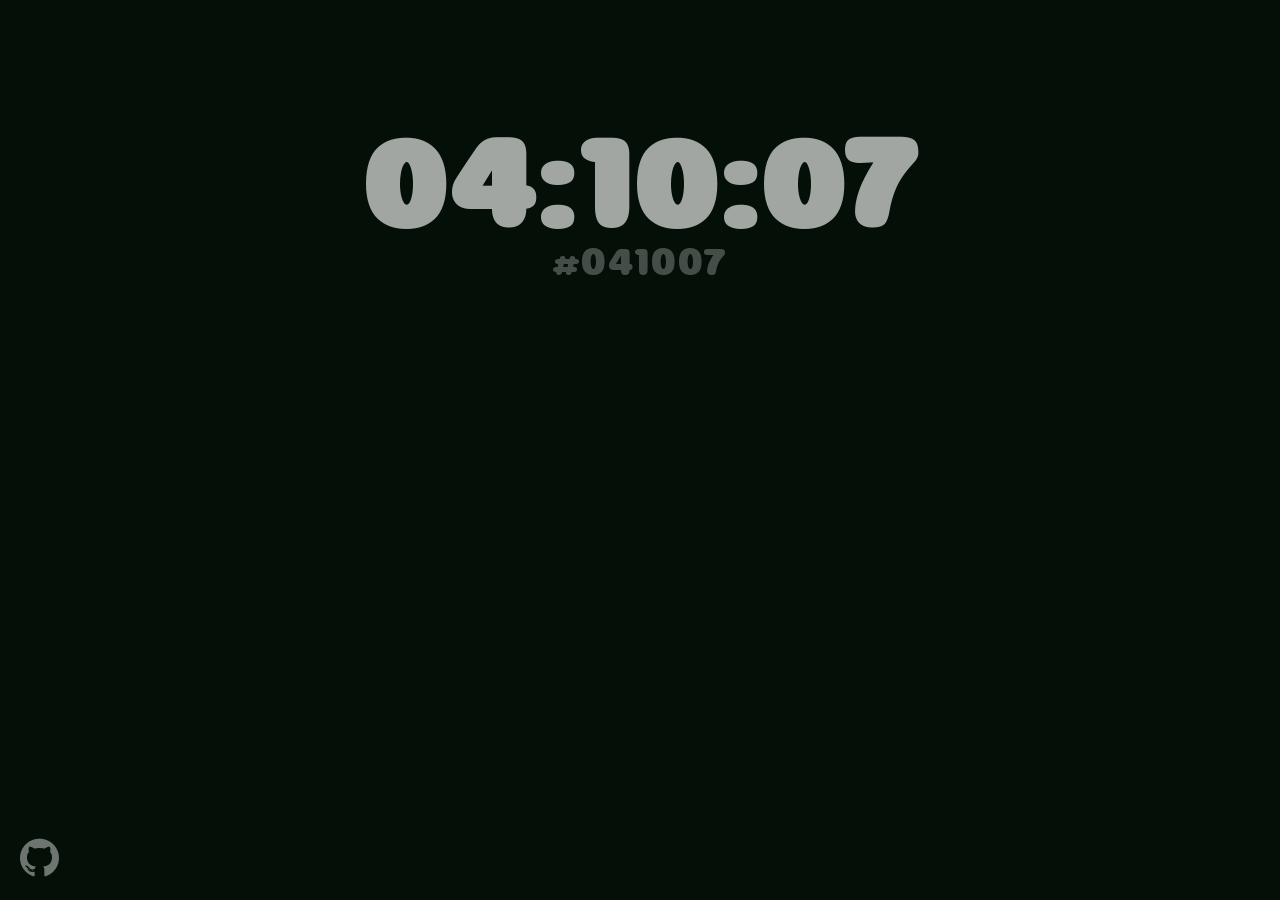
==== index.html @ 4955cd01 "Initial commit: Hex Clock" ====
<!DOCTYPE html>
<html>
    <head>
        <meta charset="UTF-8">
        <meta name="viewport" content="width=device-width, initial-scale=1">
        <title>HEX Clock</title>
        <link rel="preconnect" href="https://fonts.googleapis.com">
        <link rel="preconnect" href="https://fonts.gstatic.com" crossorigin>
        <link href="https://fonts.googleapis.com/css2?family=Coiny&display=swap" rel="stylesheet">
        <link rel="stylesheet" href="styles.css">
        <link rel="stylesheet" href="https://cdnjs.cloudflare.com/ajax/libs/font-awesome/4.7.0/css/font-awesome.min.css">
        <script src="script.js" defer></script>    </head>
    <body>
        <div id="text">
        <h1 id="clock">f</h1>
        <p id="hexp">f</p>
        </div>
        <a href="https://github.com/AndPan3" aria-label="GitHub"><i class="fa fa-github" id="icon"></i></a>
    </body>
</html>
---- styles.css ----
.coiny-regular {
  font-family: "Coiny", system-ui;
  font-weight: 400;
  font-style: normal;
}
body {
    font-family: 'Coiny';
    letter-spacing: 0.1em;
    text-align: center;
    color:#ffffffa1;
}
#text{
    display: flex;
    justify-content: center;
    align-items: center;
    flex-direction: column  ;}
h1{
    font-size:10vw;
    margin-bottom:0px;
    padding:0px;
transition: letter-spacing 0.5s, padding 0.5s;
}
#hexp{
    font-size:3vw;
    color:#ffffff42;
    margin-top: 0px;
transition: letter-spacing 0.5s, padding 0.5s;
}
h1:hover {
    letter-spacing: 0.2em;
    padding:3vh;
transition: letter-spacing 0.5s, padding 0.5s;}
#hexp:hover {
    letter-spacing: 0.4em;
    padding:2vh;
transition: letter-spacing 0.5s, padding 0.5s;
}
#icon {
    position: fixed;
    bottom: 20px;
    left: 20px;
    font-size: 5vh;
    color: #ffffff6c;
    transition: color 0.3s, font-size 0.3s;
}
#icon:hover {
    color:#ffffffc7;
    font-size: 7vh;
    transition: color 0.3s, font-size 0.3s;
}
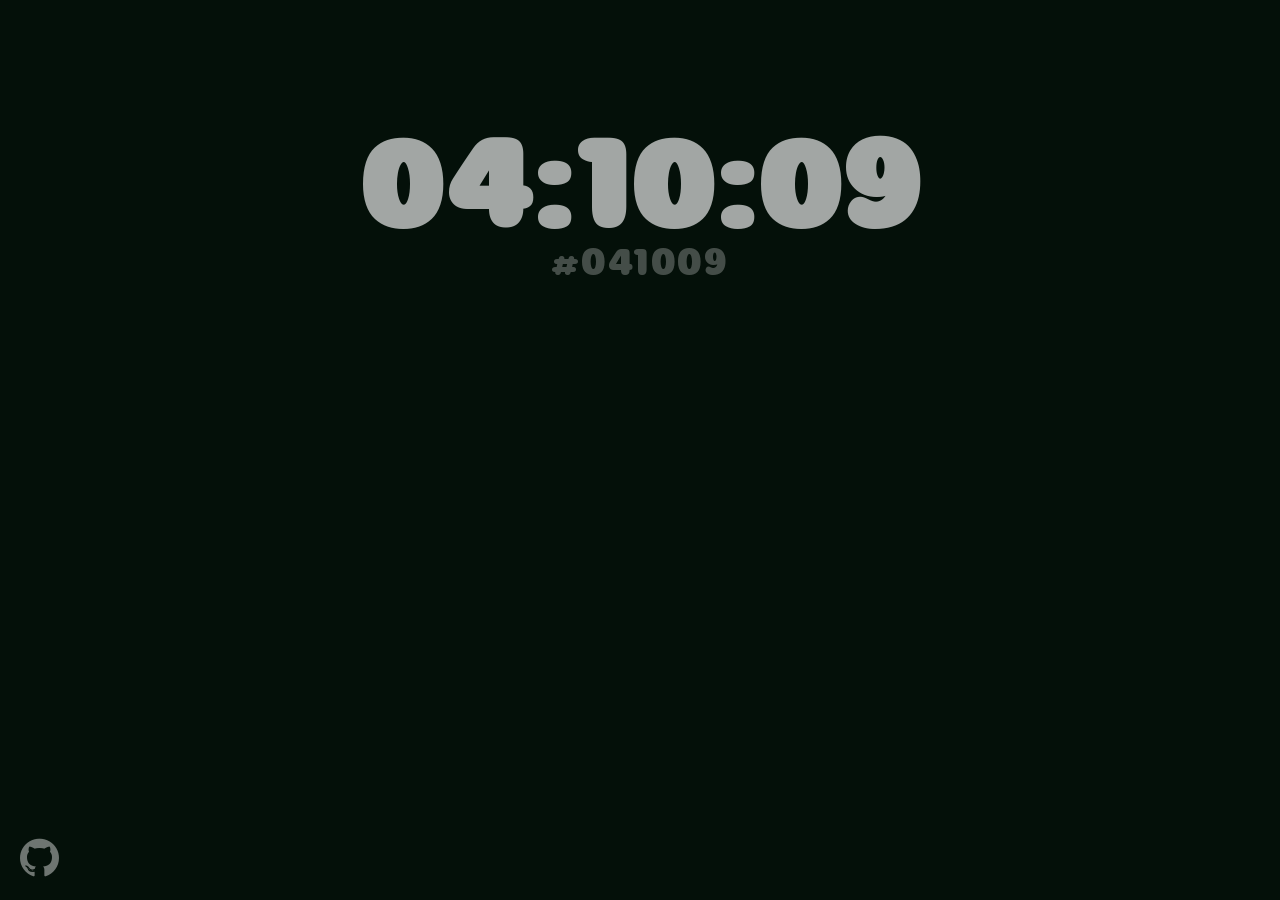
==== commit 88b895eb: "Add GoatCounter script for analytics" ====
--- a/index.html
+++ b/index.html
@@ -16,5 +16,7 @@
         <p id="hexp">f</p>
         </div>
         <a href="https://github.com/AndPan3" aria-label="GitHub"><i class="fa fa-github" id="icon"></i></a>
+        <script data-goatcounter="https://andpan3.goatcounter.com/count"
+        async src="//gc.zgo.at/count.js"></script>
     </body>
-</html>+</html>
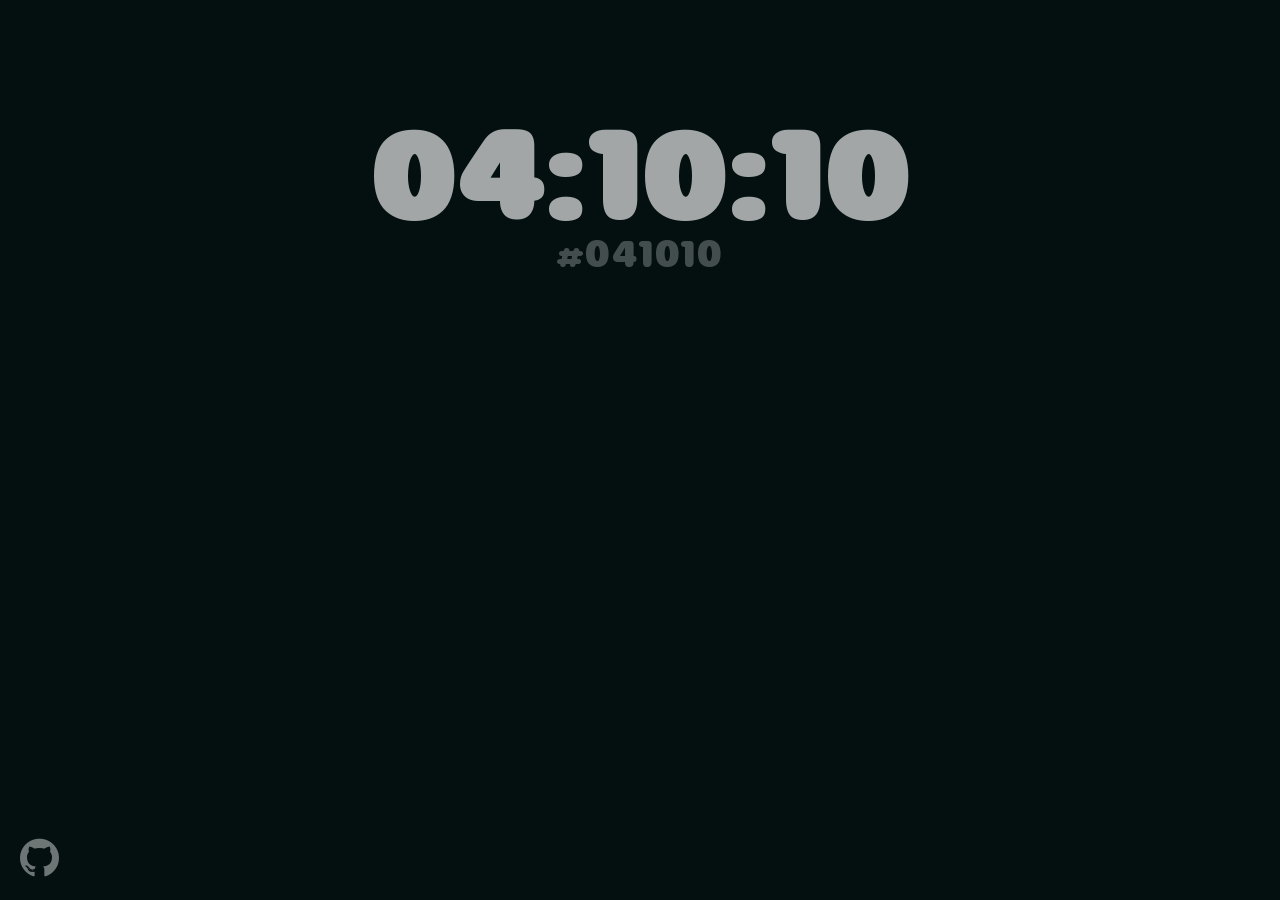
==== commit bf1dd4ea: "feat: improve Hex Clock visuals and user interactions - Add playful loading and error placeholders -" ====
--- a/index.html
+++ b/index.html
@@ -3,6 +3,7 @@
     <head>
         <meta charset="UTF-8">
         <meta name="viewport" content="width=device-width, initial-scale=1">
+        <meta name="viewport" content="width=device-width, initial-scale=1, viewport-fit=cover">
         <title>HEX Clock</title>
         <link rel="preconnect" href="https://fonts.googleapis.com">
         <link rel="preconnect" href="https://fonts.gstatic.com" crossorigin>
@@ -12,11 +13,9 @@
         <script src="script.js" defer></script>    </head>
     <body>
         <div id="text">
-        <h1 id="clock">f</h1>
-        <p id="hexp">f</p>
+        <h1 id="clock">0E:RR:OR</h1>
+        <p id="hexp">Or just loading...</p>
         </div>
         <a href="https://github.com/AndPan3" aria-label="GitHub"><i class="fa fa-github" id="icon"></i></a>
-        <script data-goatcounter="https://andpan3.goatcounter.com/count"
-        async src="//gc.zgo.at/count.js"></script>
     </body>
-</html>
+</html>
--- a/styles.css
+++ b/styles.css
@@ -1,3 +1,7 @@
+html, body {
+    margin: 0;
+    min-height: 100%;
+}
 .coiny-regular {
   font-family: "Coiny", system-ui;
   font-weight: 400;
@@ -24,16 +28,15 @@
     font-size:3vw;
     color:#ffffff42;
     margin-top: 0px;
-transition: letter-spacing 0.5s, padding 0.5s;
+transition: all 0.5s;
 }
 h1:hover {
     letter-spacing: 0.2em;
     padding:3vh;
 transition: letter-spacing 0.5s, padding 0.5s;}
 #hexp:hover {
-    letter-spacing: 0.4em;
-    padding:2vh;
-transition: letter-spacing 0.5s, padding 0.5s;
+
+transition: all 0.5s,
 }
 #icon {
     position: fixed;
